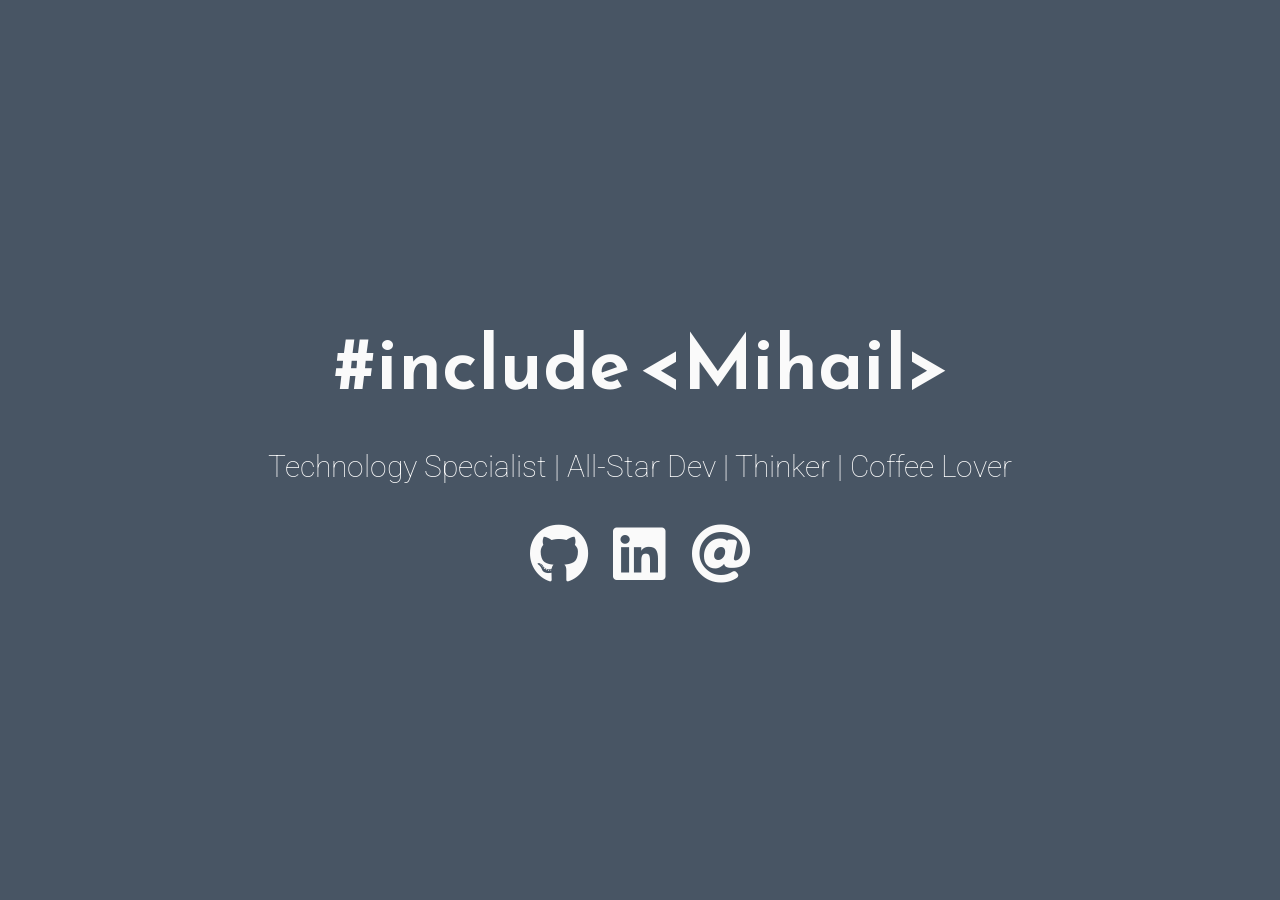
==== index.html @ ec7bdc8a "Initial commit" ====
<!DOCTYPE html>
<html>
<head>
	<meta charset="utf-8">
	<meta http-equiv="X-UA-Compatible" content="IE=edge">
	<meta name="viewport" content="width=device-width, initial-scale=1.0">

	<title>Mihail Comanescu | Software Dev</title>

	<link rel="icon" href="favicon.ico" type="image/png" />

	<link href="https://fonts.googleapis.com/css?family=Reem+Kufi|Roboto:300" rel="stylesheet">
	<link href="https://use.fontawesome.com/releases/v5.0.8/css/all.css" rel="stylesheet">
	<link rel="stylesheet" href="css/reset.css">
	<link rel="stylesheet" href="css/styles.css">
	<!-- <link rel="stylesheet" href="css/themes/indigo-white.css"> -->
	<!-- <link rel="stylesheet" href="css/themes/green-white.css"> -->
	<!-- <link rel="stylesheet" href="css/themes/red-white.css"> -->
        <link rel="stylesheet" href="css/themes/grey-white.css"> 
	<!-- <link rel="stylesheet" href="css/themes/white-indigo.css"> -->
	<!-- <link rel="stylesheet" href="css/themes/white-blue.css"> -->
	<!-- <link rel="stylesheet" href="css/themes/white-grey.css"> -->
	<!-- <link rel="stylesheet" href="css/themes/white-red.css"> -->
	<!-- <link rel="stylesheet" href="css/themes/yellow-black.css"> -->
</head>
<body>
	<main>
	<div class="intro">#include &lt;Mihail&gt;</div>
		<div class="tagline">Technology Specialist | All-Star Dev |  Thinker | Coffee Lover</div>
		<!-- Find your icons from here - https://fontawesome.com/icons?d=gallery&s=brands -->
		<div class="icons-social">
			<a target="_blank" href="https://github.com/mc-comanescu"><i class="fab fa-github"></i></a>
			<a target="_blank" href="https://www.linkedin.com/in/mihailcomanescu"><i class="fab fa-linkedin"></i></a>
			<a target="_top" href="mailto:fromMlanding@comanescu.net?Subject=Hello%20Mihail"><i class="fas fa-at"></i></a>
                </div>
	</main>
</body>
</html>
---- css/styles.css ----
/* Typography */

html {
	font-family: 'Roboto', sans-serif;
}

@media (min-width: 576px) {
	html {
		font-size: 14px;
	}
}

@media (min-width: 768px) {
	html {
		font-size: 16px;
	}
}

@media (min-width: 992px) {
	html {
		font-size: 18px;
	}
}

@media (min-width: 1200px) {
	html {
		font-size: 20px;
	}
}

.icons-social i {
	font-size: 3em;
}

/* Custom Styles */

main {
	display: flex;
	flex-direction: column;
	min-height: 100vh;
	justify-content: center;
	padding: 0 30px;
	text-align: center;
}

main > .intro {
	font-family: 'Reem Kufi', sans-serif;
	font-size: 3.75em;
	font-weight: 600;
}

main > .tagline {
	font-size: 1.5rem;
	margin: 1.5rem 0;
	font-weight: 100;
}

.icons-social i {
	padding: 10px;
}

.devto {
	margin-bottom: -0.20rem;
}

.devto svg {
	margin-bottom: -0.20rem;
	margin-left: 0.675rem;;
	width: 2.65rem;
	height: 2.65rem;
}
---- css/themes/indigo-white.css ----
/* Theme */

main {
	background: #303F9F;
	color: #FAFAFA;
}

.icons-social a {
	color: #FAFAFA;
}

.icons-social a svg path{
	fill: #FAFAFA;
}
---- css/themes/green-white.css ----
/* Theme */

main {
	background: #43A047;
	color: #FAFAFA;
}

.icons-social a {
	color: #FAFAFA;
}

.icons-social a svg path{
	fill: #FAFAFA;
}
---- css/themes/red-white.css ----
/* Theme */

main {
	background: #AF3D4E;
	color: #FAFAFA;
}

.icons-social a {
	color: #FAFAFA;
}

.icons-social a svg path{
	fill: #FAFAFA;
}
---- css/themes/grey-white.css ----
/* Theme */

main {
	background: #485564;
	color: #FAFAFA;
}

.icons-social a {
	color: #FAFAFA;
}

.icons-social a svg path{
	fill: #FAFAFA;
}
---- css/themes/white-indigo.css ----
/* Theme */

main {
	background: #E8EAF6;
	color: #303F9F;
}

.icons-social a {
	color: #303F9F;
}

.icons-social a svg path{
	fill: #303F9F;
}
---- css/themes/white-blue.css ----
/* Theme */

main {
	background: #FAFAFA;
	color: #0277BD;
}

.icons-social a {
	color: #0277BD;
}

.icons-social a svg path{
	fill: #0277BD;
}
---- css/themes/white-grey.css ----
/* Theme */

main {
	background: #EDEDED;
	color: #4B5658;
}

.icons-social a {
	color: #4B5658;
}

.icons-social a svg path{
	fill: #4B5658;
}
---- css/themes/white-red.css ----
/* Theme */

main {
	background: #EDEDED;
	color: #AF3D4E;
}

.icons-social a {
	color: #AF3D4E;
}

.icons-social a svg path{
	fill: #AF3D4E;
}
---- css/themes/yellow-black.css ----
/* Theme */

main {
	background: #FFEB3B;
	color: #1E1E1E;
}

.icons-social a {
	color: #1E1E1E;
}

.icons-social a svg path{
	fill: #1E1E1E;
}
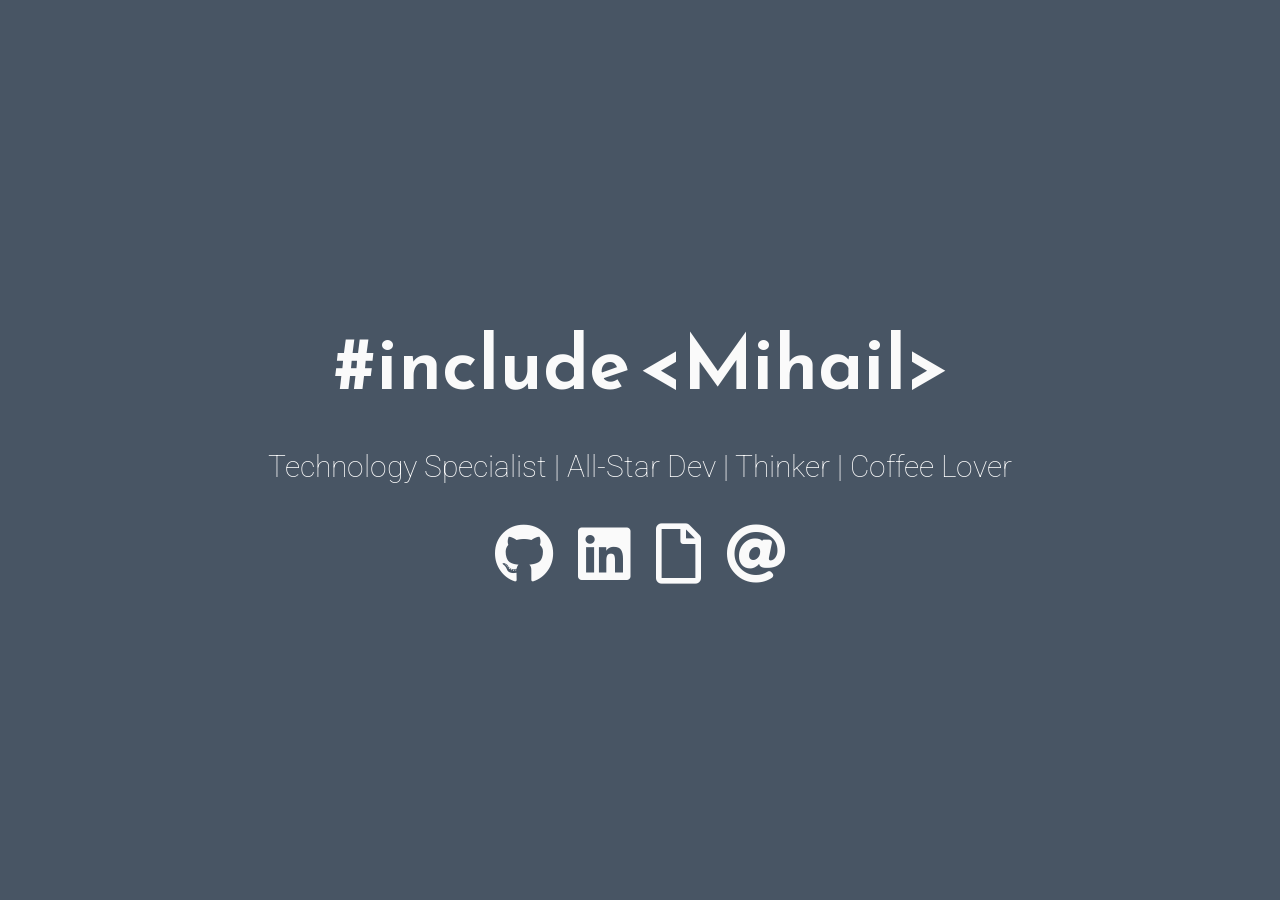
==== commit 7657708f: "added resume" ====
--- a/index.html
+++ b/index.html
@@ -31,6 +31,7 @@
 		<div class="icons-social">
 			<a target="_blank" href="https://github.com/mc-comanescu"><i class="fab fa-github"></i></a>
 			<a target="_blank" href="https://www.linkedin.com/in/mihailcomanescu"><i class="fab fa-linkedin"></i></a>
+			<a target="_blank" href="css/Mihail_Comanescu.pdf"><i class="far fa-file"></i></a>
 			<a target="_top" href="mailto:fromMlanding@comanescu.net?Subject=Hello%20Mihail"><i class="fas fa-at"></i></a>
                 </div>
 	</main>
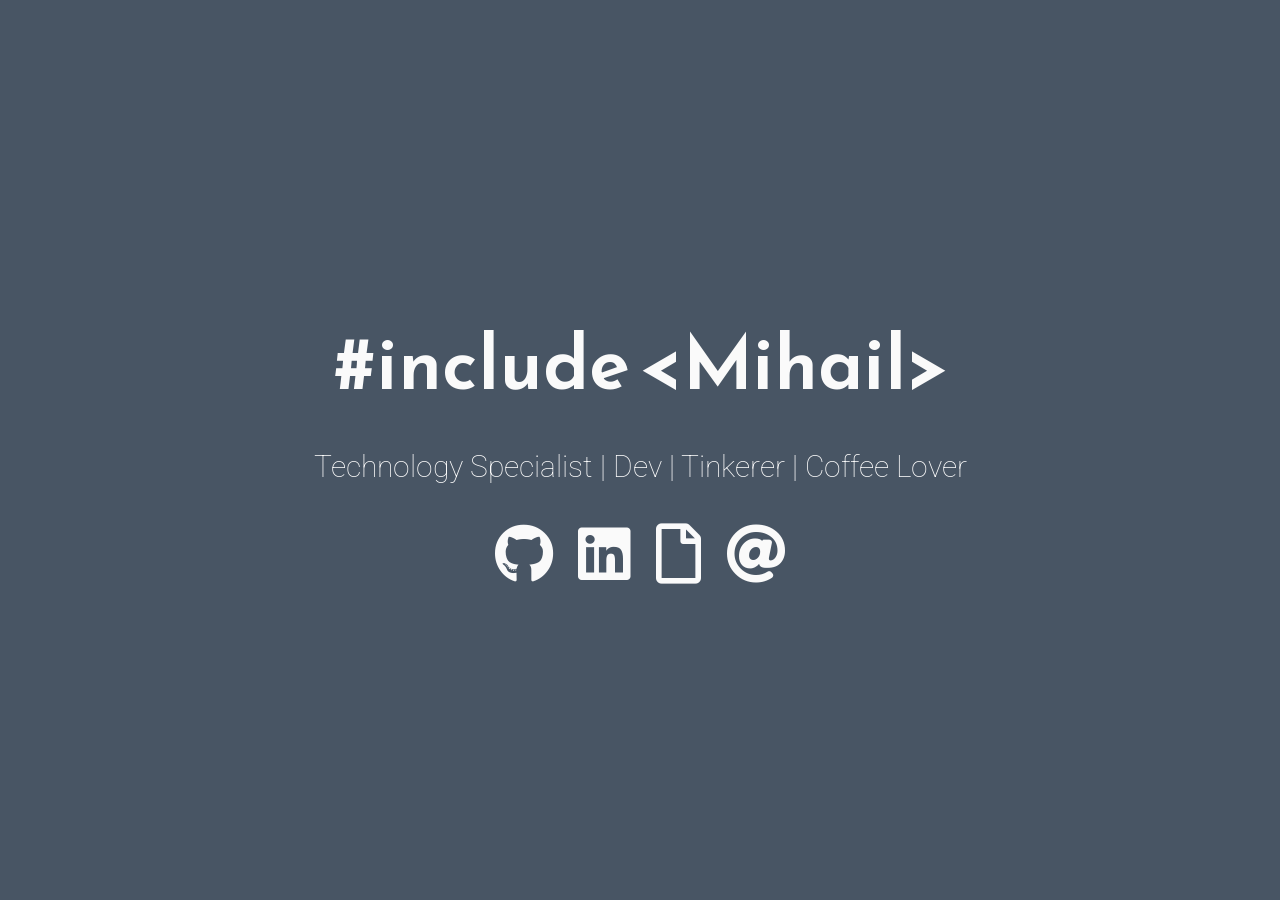
==== commit 0303f1a3: "Update index.html" ====
--- a/index.html
+++ b/index.html
@@ -26,7 +26,7 @@
 <body>
 	<main>
 	<div class="intro">#include &lt;Mihail&gt;</div>
-		<div class="tagline">Technology Specialist | All-Star Dev |  Thinker | Coffee Lover</div>
+		<div class="tagline">Technology Specialist | Dev | Tinkerer | Coffee Lover</div>
 		<!-- Find your icons from here - https://fontawesome.com/icons?d=gallery&s=brands -->
 		<div class="icons-social">
 			<a target="_blank" href="https://github.com/mc-comanescu"><i class="fab fa-github"></i></a>
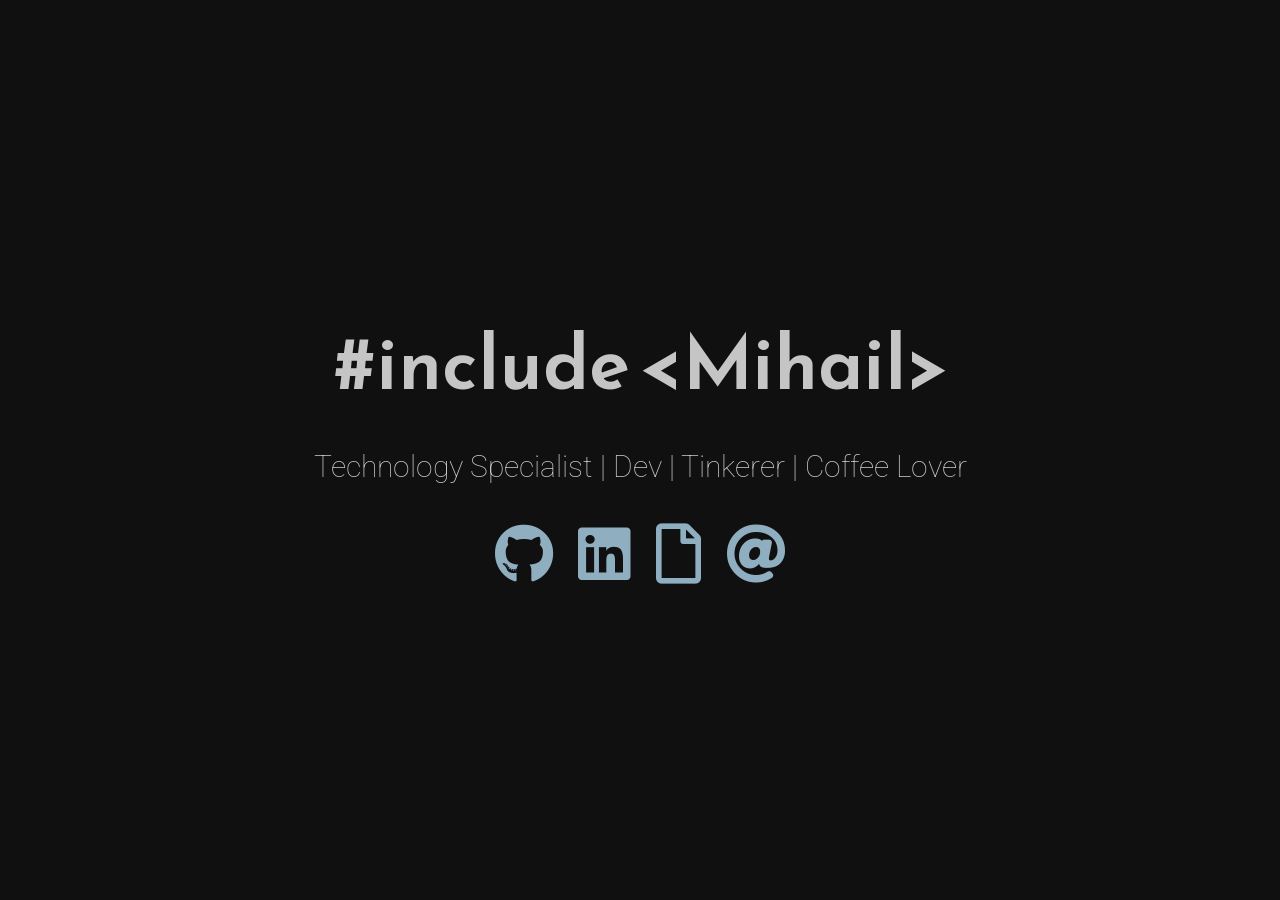
==== commit 4090e491: "Replace grey-white.css with gray-custom.css" ====
--- a/index.html
+++ b/index.html
@@ -16,7 +16,7 @@
 	<!-- <link rel="stylesheet" href="css/themes/indigo-white.css"> -->
 	<!-- <link rel="stylesheet" href="css/themes/green-white.css"> -->
 	<!-- <link rel="stylesheet" href="css/themes/red-white.css"> -->
-        <link rel="stylesheet" href="css/themes/grey-white.css"> 
+        <link rel="stylesheet" href="css/themes/gray-custom.css"> 
 	<!-- <link rel="stylesheet" href="css/themes/white-indigo.css"> -->
 	<!-- <link rel="stylesheet" href="css/themes/white-blue.css"> -->
 	<!-- <link rel="stylesheet" href="css/themes/white-grey.css"> -->
@@ -31,7 +31,7 @@
 		<div class="icons-social">
 			<a target="_blank" href="https://github.com/mc-comanescu"><i class="fab fa-github"></i></a>
 			<a target="_blank" href="https://www.linkedin.com/in/mihailcomanescu"><i class="fab fa-linkedin"></i></a>
-			<a target="_blank" href="css/Mihail_Comanescu.pdf"><i class="far fa-file"></i></a>
+			<a target="_blank" href="Mihail_Comanescu-2026-08-18.html"><i class="far fa-file"></i></a>
 			<a target="_top" href="mailto:fromMlanding@comanescu.net?Subject=Hello%20Mihail"><i class="fas fa-at"></i></a>
                 </div>
 	</main>
--- a/css/themes/gray-custom.css
+++ b/css/themes/gray-custom.css
@@ -0,0 +1,14 @@
+/* Theme */
+
+main {
+	background: #101010;
+	color: #C5C5C5;
+}
+
+.icons-social a {
+	color: #8FAFC0;
+}
+
+.icons-social a svg path {
+	fill: #8FAFC0;
+}
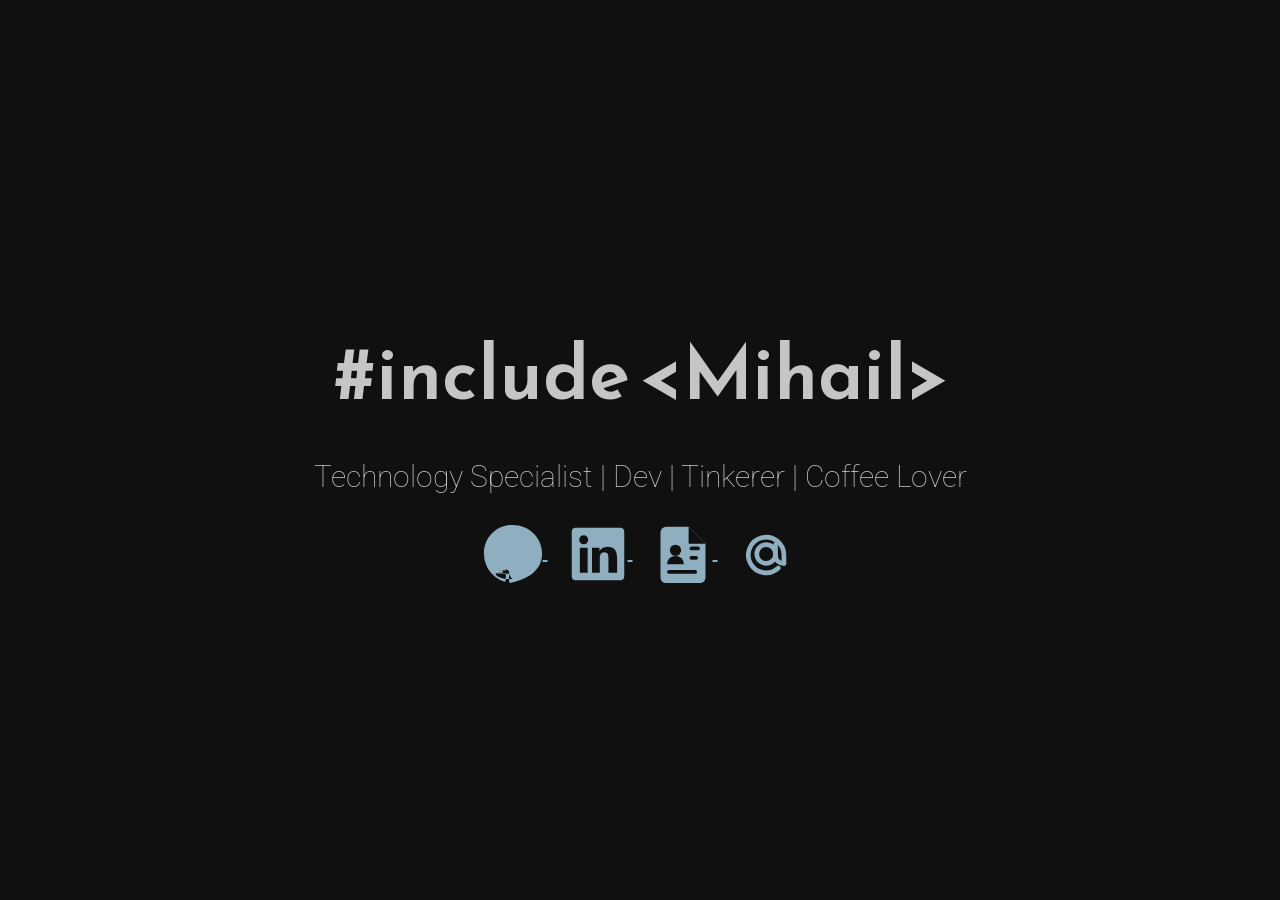
==== commit 207c4a75: "Generate icons" ====
--- a/index.html
+++ b/index.html
@@ -7,10 +7,9 @@
 
 	<title>Mihail Comanescu | Software Dev</title>
 
-	<link rel="icon" href="favicon.ico" type="image/png" />
+	<link rel="icon" href="favicon.ico" type="image/x-icon" />
 
 	<link href="https://fonts.googleapis.com/css?family=Reem+Kufi|Roboto:300" rel="stylesheet">
-	<link href="https://use.fontawesome.com/releases/v5.0.8/css/all.css" rel="stylesheet">
 	<link rel="stylesheet" href="css/reset.css">
 	<link rel="stylesheet" href="css/styles.css">
 	<!-- <link rel="stylesheet" href="css/themes/indigo-white.css"> -->
@@ -27,13 +26,41 @@
 	<main>
 	<div class="intro">#include &lt;Mihail&gt;</div>
 		<div class="tagline">Technology Specialist | Dev | Tinkerer | Coffee Lover</div>
-		<!-- Find your icons from here - https://fontawesome.com/icons?d=gallery&s=brands -->
+		<!-- Locally hosted inline SVG icons (no external icon font) -->
 		<div class="icons-social">
-			<a target="_blank" href="https://github.com/mc-comanescu"><i class="fab fa-github"></i></a>
-			<a target="_blank" href="https://www.linkedin.com/in/mihailcomanescu"><i class="fab fa-linkedin"></i></a>
-			<a target="_blank" href="Mihail_Comanescu-2026-08-18.html"><i class="far fa-file"></i></a>
-			<a target="_top" href="mailto:fromMlanding@comanescu.net?Subject=Hello%20Mihail"><i class="fas fa-at"></i></a>
-                </div>
+			<a target="_blank" href="https://github.com/mc-comanescu" title="GitHub" aria-label="GitHub">
+				<svg viewBox="0 0 496 512" aria-hidden="true">
+					<path fill="currentColor" d="M165.9 397.4c0 2-2.3 3.6-5.2 3.6-3.3.3-5.6-1.3-5.6-3.6 0-2 2.3-3.6 5.2-3.6 3-.3 5.6 1.3 5.6 3.6zm-31.1-4.5c-.7 2 1.3 4.3 4.3 4.9 2.6 1 5.6 0 6.2-2.3.7-2-1.3-4.3-4.3-5.2-2.6-.7-5.5.3-6.2 2.6zm44.2-1.7c-2.9.7-4.9 2.6-4.6 4.9.3 2 2.9 3.3 5.9 2.6 3-.7 4.9-2.6 4.6-4.6-.3-1.9-3-3.2-5.9-2.9zM244.8 8C106.1 8 0 113.6 0 252.3c0 110.8 69.4 205.3 169.2 239.4 12.8 2.3 17.3-5.6 17.3-12.1 0-6.2-.3-40.4-.3-61.4 0 0-70.8 15.4-84.4-29.5 0 0-11.4-30-44.4-32.4 0 0-39.8-.3-2.4 38.1 0 0 26.2 38.6 160.2 29.8 4.3 17.1 14.4 32 28.6 42.3-52.8 8.4-104.2 0-138.2-28.2-3.3-2.9-5.3-7-5.3-11.4 0-11.7 16.3-13.4 28.6-13.4 13.4 0 31.1 2.6 31.1 2.6 0-16.7 11.7-28.2 28.6-28.2 13.4 0 26.2 10.1 26.2 28.2 0 20.9 0 61.4-.3 73.9 0 6.9 4.6 14.8 17.3 12.1C426.8 457.6 496 363.1 496 252.3 496 113.6 383.3 8 244.8 8z"/>
+				</svg>
+			</a>
+			<a target="_blank" href="https://www.linkedin.com/in/mihailcomanescu" title="LinkedIn" aria-label="LinkedIn">
+				<svg viewBox="0 0 448 512" aria-hidden="true">
+					<path fill="currentColor" d="M416 32H31.9C14.3 32 0 46.5 0 64.3v383.4C0 465.5 14.3 480 31.9 480H416c17.6 0 32-14.5 32-32.3V64.3C448 46.5 433.6 32 416 32zM135.4 416H69V202.2h66.5V416zm-33.2-243c-21.3 0-38.5-17.3-38.5-38.5S80.9 96 102.2 96c21.2 0 38.5 17.3 38.5 38.5 0 21.3-17.2 38.5-38.5 38.5zM429.3 416H312.9V298.1c0-24.8 1.5-56.7-34.3-56.7-34.3 0-39.3 26.8-39.3 54.5V416H173V202.2h63.9v29.2h1c9.4-17.8 32.1-36.7 65.9-36.7 70.3 0 83.2 46.4 83.2 107V416z"/>
+				</svg>
+			</a>
+			<a target="_blank" href="Mihail_Comanescu-2026-08-18.html" title="Resume" aria-label="Resume">
+				<svg viewBox="0 0 64 64" aria-hidden="true">
+					<mask id="resume-cut">
+						<rect width="64" height="64" fill="#fff"/>
+						<path d="M38 3v18h18z" fill="#000"/>
+						<circle cx="24" cy="28" r="6" fill="#000"/>
+						<path d="M15 43a9 9 0 0 1 18 0z" fill="#000"/>
+						<rect x="39" y="24" width="11" height="4" rx="2" fill="#000"/>
+						<rect x="39" y="34" width="9" height="4" rx="2" fill="#000"/>
+						<rect x="15" y="49" width="32" height="4" rx="2" fill="#000"/>
+					</mask>
+					<path fill="currentColor" mask="url(#resume-cut)"
+						d="M14 3h24l18 18v36a6 6 0 0 1-6 6H14a6 6 0 0 1-6-6V9a6 6 0 0 1 6-6z"/>
+				</svg>
+			</a>
+			<a target="_top" href="mailto:fromMlanding@comanescu.net?Subject=Hello%20Mihail" title="Email" aria-label="Email">
+				<svg viewBox="0 0 64 64" fill="none" stroke="currentColor" stroke-width="5" stroke-linecap="round" aria-hidden="true">
+					<circle cx="30" cy="32" r="10"/>
+					<path d="M40 22v11c0 6 4 9 9 9"/>
+					<path d="M49 42v-9a19 19 0 1 0-6 14"/>
+				</svg>
+			</a>
+		</div>
 	</main>
 </body>
 </html>
--- a/css/styles.css
+++ b/css/styles.css
@@ -28,8 +28,10 @@
 	}
 }
 
-.icons-social i {
-	font-size: 3em;
+.icons-social a svg {
+	width: 3em;
+	height: 3em;
+	vertical-align: middle;
 }
 
 /* Custom Styles */
@@ -55,8 +57,9 @@
 	font-weight: 100;
 }
 
-.icons-social i {
+.icons-social a {
 	padding: 10px;
+	line-height: 1;
 }
 
 .devto {
--- a/css/themes/gray-custom.css
+++ b/css/themes/gray-custom.css
@@ -9,6 +9,4 @@
 	color: #8FAFC0;
 }
 
-.icons-social a svg path {
-	fill: #8FAFC0;
-}
+/* icons use currentColor -> inherit the accent from .icons-social a */
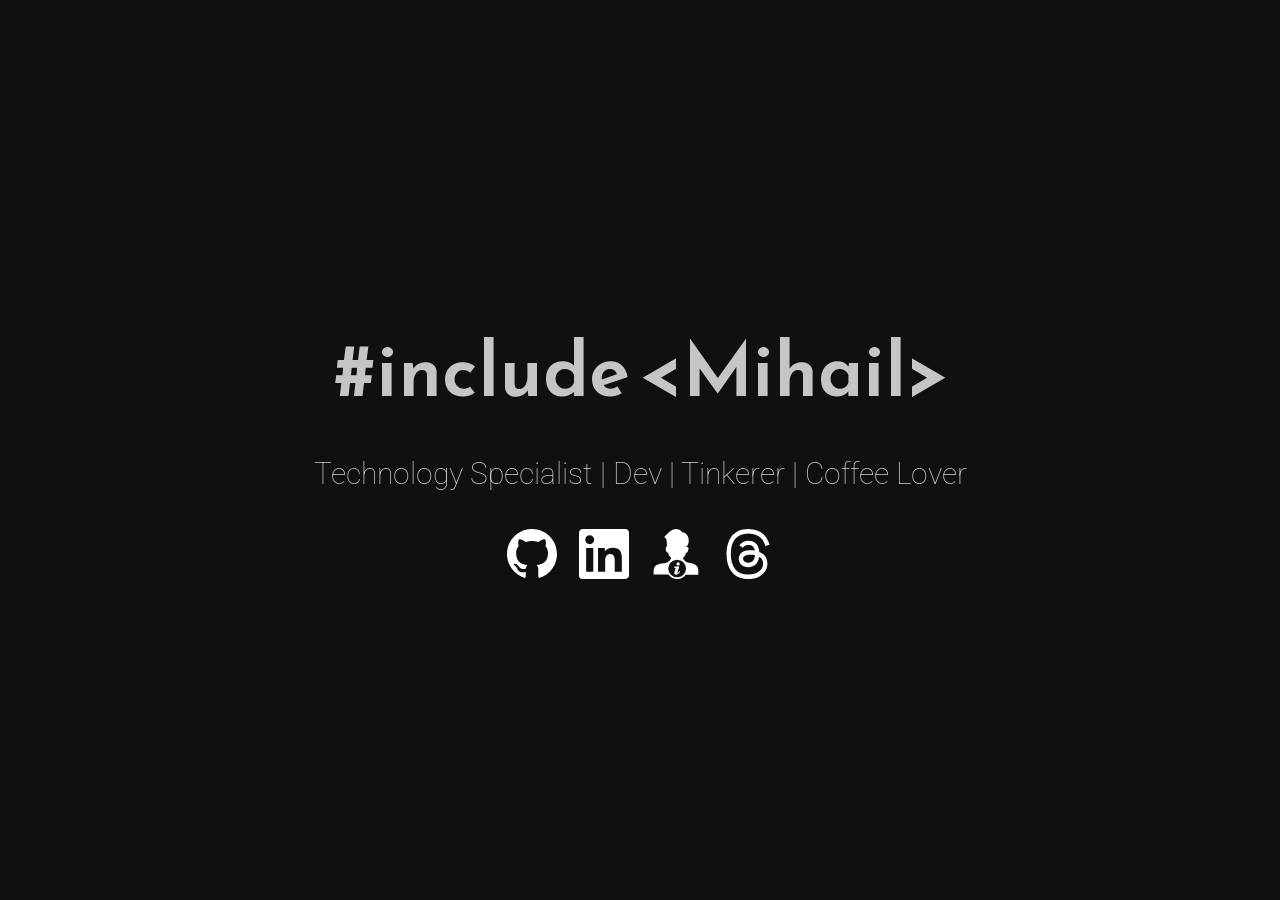
==== commit 2d50ef20: "change the icons" ====
--- a/index.html
+++ b/index.html
@@ -29,35 +29,27 @@
 		<!-- Locally hosted inline SVG icons (no external icon font) -->
 		<div class="icons-social">
 			<a target="_blank" href="https://github.com/mc-comanescu" title="GitHub" aria-label="GitHub">
-				<svg viewBox="0 0 496 512" aria-hidden="true">
-					<path fill="currentColor" d="M165.9 397.4c0 2-2.3 3.6-5.2 3.6-3.3.3-5.6-1.3-5.6-3.6 0-2 2.3-3.6 5.2-3.6 3-.3 5.6 1.3 5.6 3.6zm-31.1-4.5c-.7 2 1.3 4.3 4.3 4.9 2.6 1 5.6 0 6.2-2.3.7-2-1.3-4.3-4.3-5.2-2.6-.7-5.5.3-6.2 2.6zm44.2-1.7c-2.9.7-4.9 2.6-4.6 4.9.3 2 2.9 3.3 5.9 2.6 3-.7 4.9-2.6 4.6-4.6-.3-1.9-3-3.2-5.9-2.9zM244.8 8C106.1 8 0 113.6 0 252.3c0 110.8 69.4 205.3 169.2 239.4 12.8 2.3 17.3-5.6 17.3-12.1 0-6.2-.3-40.4-.3-61.4 0 0-70.8 15.4-84.4-29.5 0 0-11.4-30-44.4-32.4 0 0-39.8-.3-2.4 38.1 0 0 26.2 38.6 160.2 29.8 4.3 17.1 14.4 32 28.6 42.3-52.8 8.4-104.2 0-138.2-28.2-3.3-2.9-5.3-7-5.3-11.4 0-11.7 16.3-13.4 28.6-13.4 13.4 0 31.1 2.6 31.1 2.6 0-16.7 11.7-28.2 28.6-28.2 13.4 0 26.2 10.1 26.2 28.2 0 20.9 0 61.4-.3 73.9 0 6.9 4.6 14.8 17.3 12.1C426.8 457.6 496 363.1 496 252.3 496 113.6 383.3 8 244.8 8z"/>
+				<svg xmlns="http://www.w3.org/2000/svg" fill="none" viewBox="0 0 1024 1024" aria-hidden="true">
+					<path fill="currentColor" fill-rule="evenodd" clip-rule="evenodd" transform="scale(64)"
+						d="M8 0C3.58 0 0 3.58 0 8C0 11.54 2.29 14.53 5.47 15.59C5.87 15.66 6.02 15.42 6.02 15.21C6.02 15.02 6.01 14.39 6.01 13.72C4 14.09 3.48 13.23 3.32 12.78C3.23 12.55 2.84 11.84 2.5 11.65C2.22 11.5 1.82 11.13 2.49 11.12C3.12 11.11 3.57 11.7 3.72 11.94C4.44 13.15 5.59 12.81 6.05 12.6C6.12 12.08 6.33 11.73 6.56 11.53C4.78 11.33 2.92 10.64 2.92 7.58C2.92 6.71 3.23 5.99 3.74 5.43C3.66 5.23 3.38 4.41 3.82 3.31C3.82 3.31 4.49 3.1 6.02 4.13C6.66 3.95 7.34 3.86 8.02 3.86C8.7 3.86 9.38 3.95 10.02 4.13C11.55 3.09 12.22 3.31 12.22 3.31C12.66 4.41 12.38 5.23 12.3 5.43C12.81 5.99 13.12 6.7 13.12 7.58C13.12 10.65 11.25 11.33 9.47 11.53C9.76 11.78 10.01 12.26 10.01 13.01C10.01 14.08 10 14.94 10 15.21C10 15.42 10.15 15.67 10.55 15.59C13.71 14.53 16 11.53 16 8C16 3.58 12.42 0 8 0Z"/>
 				</svg>
 			</a>
 			<a target="_blank" href="https://www.linkedin.com/in/mihailcomanescu" title="LinkedIn" aria-label="LinkedIn">
-				<svg viewBox="0 0 448 512" aria-hidden="true">
-					<path fill="currentColor" d="M416 32H31.9C14.3 32 0 46.5 0 64.3v383.4C0 465.5 14.3 480 31.9 480H416c17.6 0 32-14.5 32-32.3V64.3C448 46.5 433.6 32 416 32zM135.4 416H69V202.2h66.5V416zm-33.2-243c-21.3 0-38.5-17.3-38.5-38.5S80.9 96 102.2 96c21.2 0 38.5 17.3 38.5 38.5 0 21.3-17.2 38.5-38.5 38.5zM429.3 416H312.9V298.1c0-24.8 1.5-56.7-34.3-56.7-34.3 0-39.3 26.8-39.3 54.5V416H173V202.2h63.9v29.2h1c9.4-17.8 32.1-36.7 65.9-36.7 70.3 0 83.2 46.4 83.2 107V416z"/>
+				<svg xmlns="http://www.w3.org/2000/svg" fill-rule="evenodd" clip-rule="evenodd" viewBox="0 0 512 512" aria-hidden="true">
+					<path fill="currentColor"
+						d="M474.919 0H38.592C17.72 0 0 16.504 0 36.841V475.14C0 495.496 11.629 512 32.492 512h436.327C489.718 512 512 495.496 512 475.14V36.841C512 16.504 495.809 0 474.919 0zM195.043 195.043h68.928v35.136h.755c10.505-18.945 41.541-38.177 79.921-38.177 73.655 0 94.214 39.108 94.214 111.538v135.321h-73.148V316.883c0-32.427-12.947-60.883-43.227-60.883-36.768 0-54.295 24.889-54.295 65.758v117.103h-73.148V195.043zM73.139 438.861h73.148V195.043H73.139v243.818zm82.289-329.148c0 25.258-20.457 45.715-45.715 45.715-25.258 0-45.715-20.457-45.715-45.715 0-25.258 20.457-45.715 45.715-45.715 25.258 0 45.715 20.457 45.715 45.715z"/>
 				</svg>
 			</a>
 			<a target="_blank" href="Mihail_Comanescu-2026-08-18.html" title="Resume" aria-label="Resume">
-				<svg viewBox="0 0 64 64" aria-hidden="true">
-					<mask id="resume-cut">
-						<rect width="64" height="64" fill="#fff"/>
-						<path d="M38 3v18h18z" fill="#000"/>
-						<circle cx="24" cy="28" r="6" fill="#000"/>
-						<path d="M15 43a9 9 0 0 1 18 0z" fill="#000"/>
-						<rect x="39" y="24" width="11" height="4" rx="2" fill="#000"/>
-						<rect x="39" y="34" width="9" height="4" rx="2" fill="#000"/>
-						<rect x="15" y="49" width="32" height="4" rx="2" fill="#000"/>
-					</mask>
-					<path fill="currentColor" mask="url(#resume-cut)"
-						d="M14 3h24l18 18v36a6 6 0 0 1-6 6H14a6 6 0 0 1-6-6V9a6 6 0 0 1 6-6z"/>
+				<svg xmlns="http://www.w3.org/2000/svg" viewBox="0 0 109.95 122.88" aria-hidden="true">
+					<path fill="currentColor" fill-rule="evenodd"
+						d="M26,20.12C40.76,1.89,57.77-8,70.54,8.19,85.92,9,92.09,33.44,79.82,43.73l-.07.61a6.12,6.12,0,0,1,1.42-.27,4.4,4.4,0,0,1,2.51.47,3.56,3.56,0,0,1,1.75,2.12,6.42,6.42,0,0,1-.08,3.65c-.57,1.78-1.28,3.77-1.95,5.52a3.9,3.9,0,0,1-1.19,1.92,3.56,3.56,0,0,1-2.6.63l-.53-.06c-.13,6.07-3.09,8.86-7,12.51l-.18.17c3.61,9,10.59,11.29,17.53,12.45,23.63,4,20.34,16.57,20.34,28.68H78.73a25.8,25.8,0,0,1-39.19,3.2l-.22-.24a25.08,25.08,0,0,1-2.48-3H0C0,96.82-1.44,87,24.09,84.24c7.82-.84,15.63-2.93,18.87-13.7-3.54-3.07-6.44-5.86-7-12.2h-.33a4.57,4.57,0,0,1-2.24-.59,6.08,6.08,0,0,1-2.46-3,13.37,13.37,0,0,1-1-4.49v0c0-.48,0-1.39,0-2.26s.06-1.5.12-1.92a1.07,1.07,0,0,1,.1-.36c.79-2.22,2-2.94,3.62-2.89l-1.06-.7c-.58-7.18,1.11-19.64-6.69-22ZM56.24,86a3.87,3.87,0,0,1,.3-1.53,3.77,3.77,0,0,1,.87-1.29,4.28,4.28,0,0,1,1.28-.87,4,4,0,0,1,3,0,4.32,4.32,0,0,1,1.26.87,4,4,0,0,1,.85,1.29A3.83,3.83,0,0,1,64.07,86a4,4,0,0,1-.28,1.52,4.1,4.1,0,0,1-.86,1.29,4.05,4.05,0,0,1-1.26.88,3.71,3.71,0,0,1-1.49.3,3.83,3.83,0,0,1-2.79-1.17,3.94,3.94,0,0,1-.86-1.29A4,4,0,0,1,56.24,86Zm2.23,20.59-.14.55c-.07.46,0,1,.56,1a1.28,1.28,0,0,0,.71-.31,6.67,6.67,0,0,0,1-1,18.57,18.57,0,0,0,1.25-1.61c.44-.62.89-1.32,1.36-2.11a.18.18,0,0,1,.24-.06l1.61,1.19a.18.18,0,0,1,0,.24,29,29,0,0,1-2.23,3.35,15,15,0,0,1-2.31,2.38h0c-2.13,1.73-6.07,2.9-8.39.83-1.89-1.7-1.15-4.46-.51-6.55l2.09-6c.35-1.24,1.2-3.53-1-3.53H50.55a.19.19,0,0,1-.18-.18L51,92.58a.17.17,0,0,1,.17-.13l11.53-.36a.18.18,0,0,1,.19.17v.06l-4.39,14.29Zm-.69-31.29A21.78,21.78,0,1,1,36,97.09,21.77,21.77,0,0,1,57.78,75.32Z"/>
 				</svg>
 			</a>
 			<a target="_top" href="mailto:fromMlanding@comanescu.net?Subject=Hello%20Mihail" title="Email" aria-label="Email">
-				<svg viewBox="0 0 64 64" fill="none" stroke="currentColor" stroke-width="5" stroke-linecap="round" aria-hidden="true">
-					<circle cx="30" cy="32" r="10"/>
-					<path d="M40 22v11c0 6 4 9 9 9"/>
-					<path d="M49 42v-9a19 19 0 1 0-6 14"/>
+				<svg xmlns="http://www.w3.org/2000/svg" fill-rule="evenodd" clip-rule="evenodd" viewBox="0 0 440 511.43" aria-hidden="true">
+					<path fill="currentColor" fill-rule="nonzero"
+						d="M342.383 237.038a177.282 177.282 0 00-6.707-3.046c-3.948-72.737-43.692-114.379-110.429-114.805-38.505-.255-72.972 15.445-94.454 48.041l36.702 25.178c15.265-23.159 39.221-28.096 56.864-28.096.204 0 .408 0 .61.002 21.974.14 38.555 6.529 49.287 18.987 7.81 9.071 13.034 21.606 15.621 37.425-19.483-3.311-40.553-4.329-63.077-3.038-63.45 3.655-104.24 40.661-101.501 92.08 1.391 26.083 14.385 48.523 36.587 63.181 18.772 12.391 42.95 18.45 68.077 17.079 33.183-1.819 59.215-14.48 77.377-37.63 13.793-17.58 22.516-40.363 26.368-69.069 15.814 9.544 27.535 22.103 34.007 37.2 11.006 25.665 11.648 67.84-22.764 102.223-30.15 30.121-66.392 43.151-121.164 43.554-60.758-.45-106.708-19.935-136.583-57.915-27.976-35.562-42.434-86.93-42.973-152.674.539-65.746 14.997-117.114 42.973-152.676 29.875-37.979 75.824-57.463 136.582-57.914 61.197.455 107.948 20.033 138.967 58.195 15.21 18.713 26.676 42.248 34.236 69.688L440 161.532c-9.163-33.775-23.582-62.881-43.203-87.017C357.031 25.59 298.872.519 223.936 0h-.3C148.851.518 91.344 25.683 52.709 74.795 18.331 118.499.598 179.308.002 255.535l-.002.18.002.18c.596 76.225 18.329 137.037 52.707 180.741 38.635 49.11 96.142 74.277 170.927 74.794h.3c66.486-.462 113.352-17.868 151.96-56.442 50.51-50.463 48.99-113.718 32.342-152.549-11.945-27.847-34.716-50.463-65.855-65.401zM227.587 344.967c-27.808 1.567-56.699-10.916-58.124-37.651-1.056-19.823 14.108-41.942 59.831-44.577a266.87 266.87 0 0115.422-.45c16.609 0 32.145 1.613 46.271 4.701-5.268 65.798-36.172 76.483-63.4 77.977z"/>
 				</svg>
 			</a>
 		</div>
--- a/css/styles.css
+++ b/css/styles.css
@@ -28,10 +28,12 @@
 	}
 }
 
-.icons-social a svg {
-	width: 3em;
-	height: 3em;
-	vertical-align: middle;
+.icons-social {
+	display: flex;
+	justify-content: center;
+	align-items: center;
+	flex-wrap: wrap;
+	gap: 6px;
 }
 
 /* Custom Styles */
@@ -58,8 +60,18 @@
 }
 
 .icons-social a {
-	padding: 10px;
-	line-height: 1;
+	display: inline-flex;
+	align-items: center;
+	justify-content: center;
+	padding: 8px;
+	line-height: 0;
+}
+
+.icons-social a svg {
+	width: 2.5rem;
+	height: 2.5rem;
+	display: block;
+	flex: none;
 }
 
 .devto {
--- a/css/themes/gray-custom.css
+++ b/css/themes/gray-custom.css
@@ -6,7 +6,7 @@
 }
 
 .icons-social a {
-	color: #8FAFC0;
+	color: #FFFFFF;
 }
 
-/* icons use currentColor -> inherit the accent from .icons-social a */
+/* icons use currentColor -> inherit white from .icons-social a */
